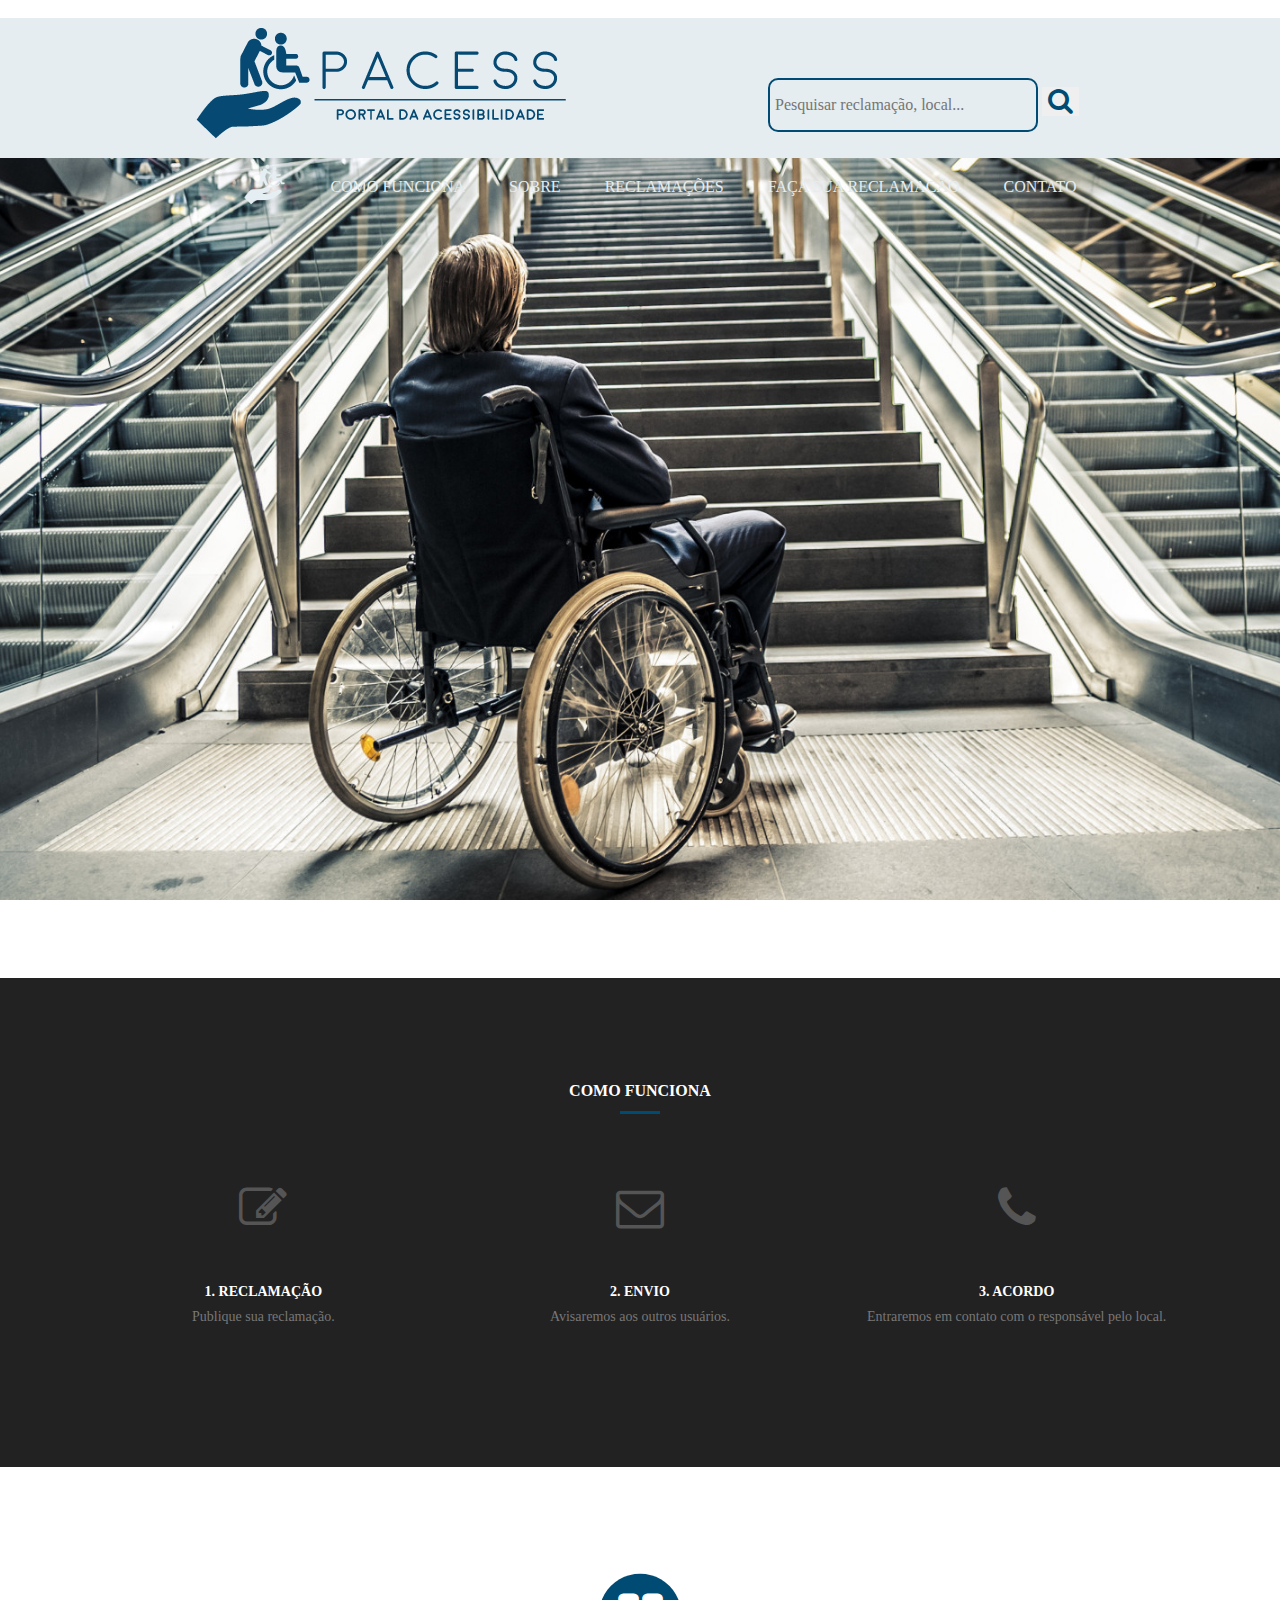
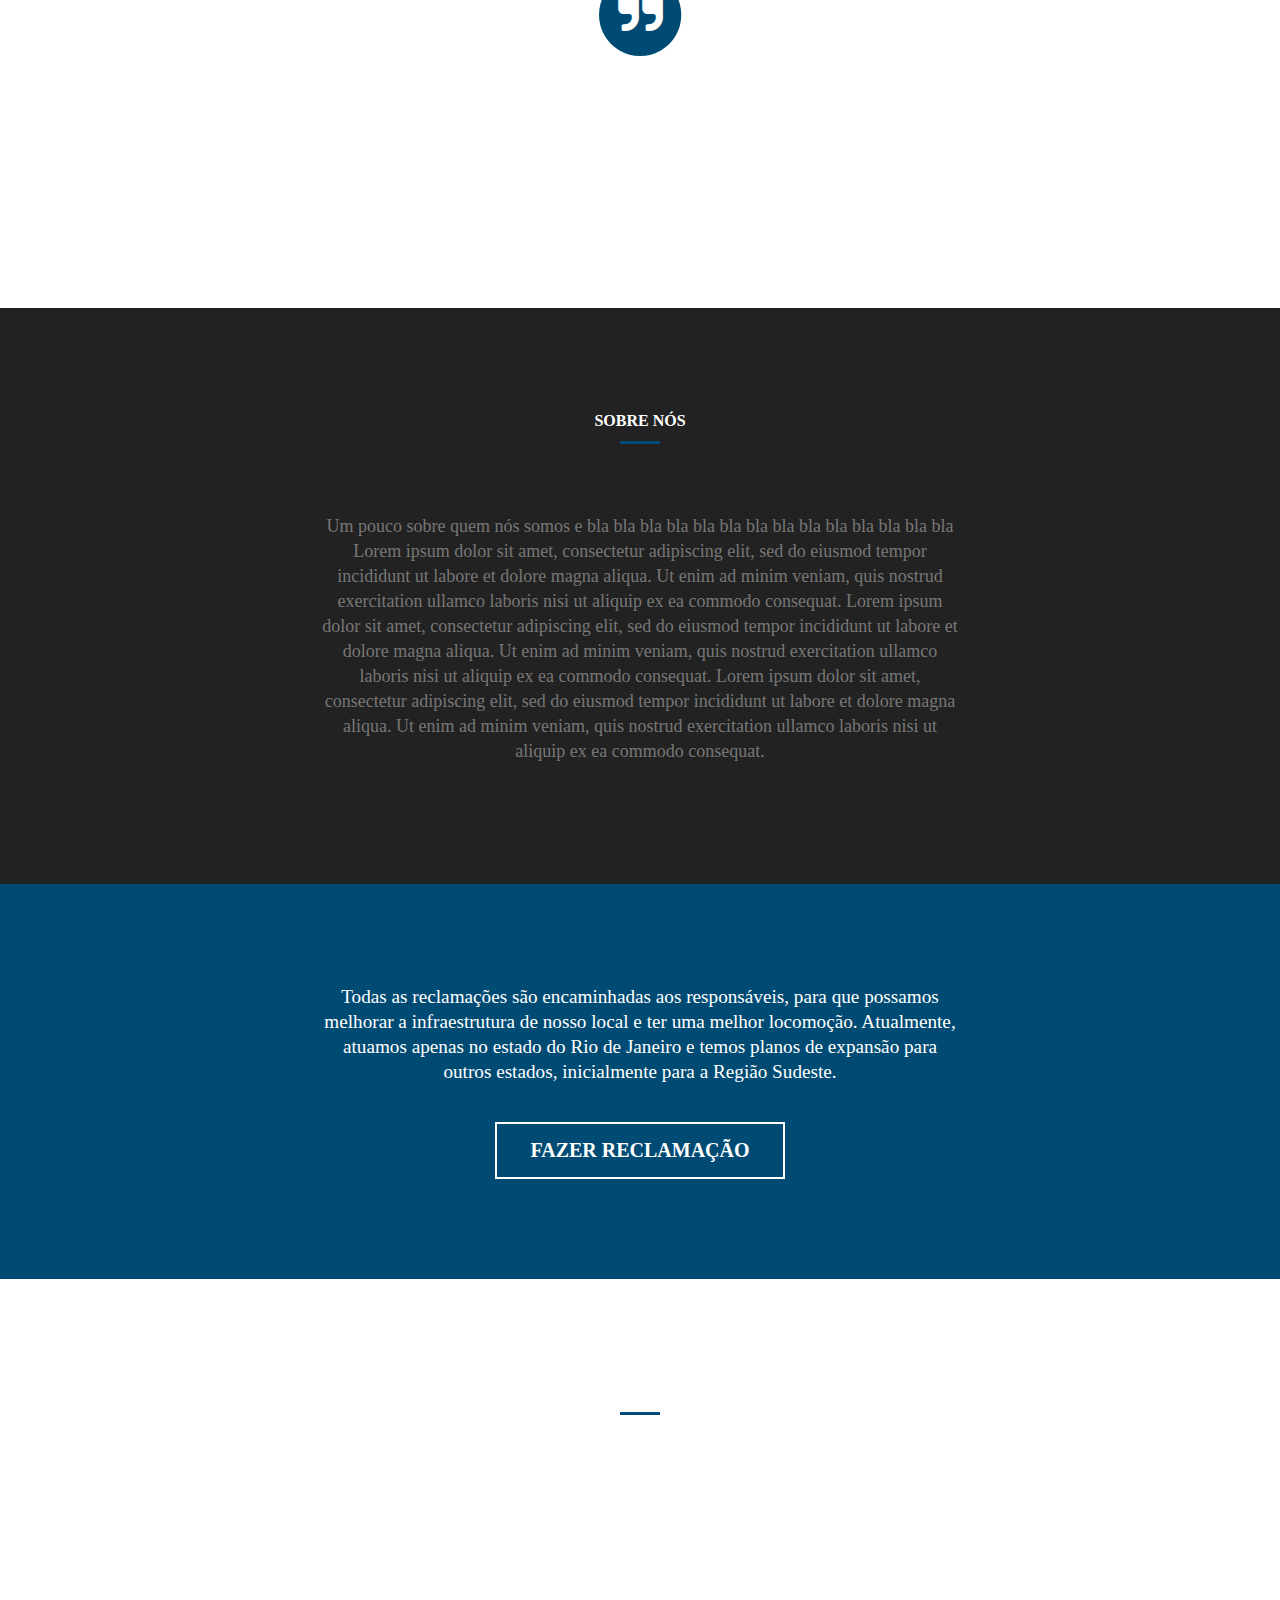
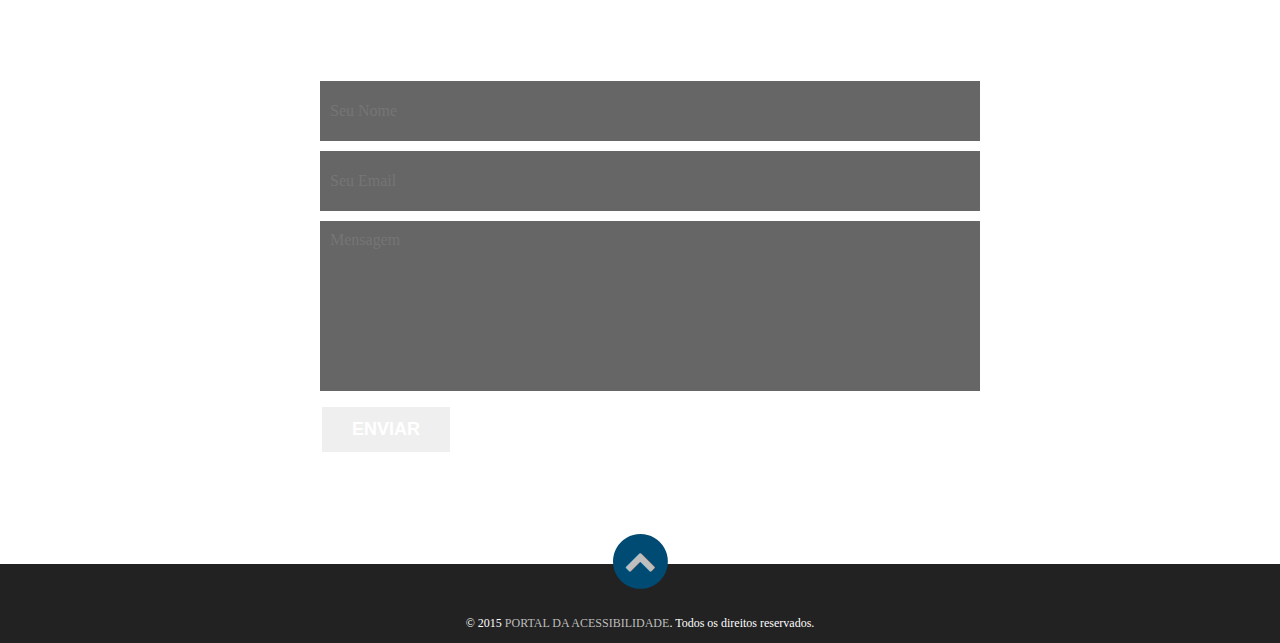
==== index.html @ 614ae6f2 "main page" ====
<!DOCTYPE html>
<head>

    <meta charset="UTF-8">
    <title>PAcess - Portal da Acessibilidade</title>
<<<<<<< HEAD
<<<<<<< HEAD
	<link rel="shortcut icon" href="_img/icon.png" type="image/x-icon">
	
=======
=======
>>>>>>> 5cb6e2b2883be461f8e9524da1b844f892d65a20
    <link rel="shortcut icon" href="_img/icon.png" type="image/x-icon">

>>>>>>> 5cb6e2b2883be461f8e9524da1b844f892d65a20
    <meta name="viewport" content="width=device-width,initial-scale=1">
    
    <link rel="stylesheet" href="_css/style.css">
    <link href='http://fonts.googleapis.com/css?family=Open+Sans:400italic,700,300,800,400' rel='stylesheet' type='text/css'>
	<link rel="stylesheet" href="font-awesome/css/font-awesome.min.css">
</head>

	<script src="https://ajax.googleapis.com/ajax/libs/jquery/2.1.3/jquery.min.js"></script>
	<script src="_js/main.js"></script>

<body>
	
	<!-- Start HeaderSection -->
    <header class="bg">
      		
            <div id="main-header"> <!-- logo e caixa de pesquisa -->
                <div class="col-logo">
                    <h2>
						<a href="#" class="logo">
							<img src="_img/logo.png" alt="logo">
						</a>
					</h2>
                </div> <!-- col-logo -->

                <div class="search">
                    <form method="get" name="search">
                        <input type="text" name="search" placeholder="Pesquisar reclamação, local...">
						<button type="submit" value="Search" class="btn-search-header">
							<i class="fa fa-search fa-2x fa-blue"></i>
						</button>
                    </form>
                </div>
            </div> <!-- main-header -->
		
			<div class="col-nav">
                <nav>
                    <ul>
                      <li><a href="#main-header"><img class="logo-sml" src="_img/logo-sml.png" alt="logo"></a></li>
                      <li><a href="#how-work">Como Funciona</a></li>
                      <li><a href="#about">Sobre</a></li>
                      <li><a href="#">Reclamações</a></li>
                      <li><a href="#">Faça sua Reclamação</a></li>
                      <li><a href="#contact">Contato</a></li>
                    </ul>
                </nav>
            </div> <!-- col-nav -->
			
		
            

    </header>
	<!-- End HeaderSection -->

	<!-- Start How It Work Section -->
    <section id="how-work">
		
		<div class="row-title">
			<h1>Como Funciona</h1>
			
			<hr>
		</div><!-- row-title -->
		
		<div class="row-equal">
		
			<div class="col-3">
					<div class="col-icon">
						<i class="fa fa-pencil-square-o fa-3x fa-inverse"></i>
					</div>
					<div class="col-content">
						<h5>1. Reclamação</h5>
						<p>Publique sua reclamação.</p>
					</div>
				</div><!-- col-3 -->
			
			<div class="col-3">
					<div class="col-icon">
						<i class="fa fa-envelope-o fa-3x fa-inverse"></i>
					</div>
					<div class="col-content">
						<h5>2. Envio</h5>
						<p>Avisaremos aos outros usuários.</p>
					</div>
				</div><!-- col-3 -->
			
			<div class="col-3">
					<div class="col-icon">
						<i class="fa fa-phone fa-3x fa-inverse"></i>
					</div>
					<div class="col-content">
						<h5>3. Acordo</h5>
						<p>Entraremos em contato com o responsável pelo local.</p>
					</div>
				</div><!-- col-3 -->&nbsp;
		</div><!-- row-equal -->
		
    </section>
	<!-- End How It Work Section -->

	<!-- Start Phrase Section -->
	<section id="quote">

			<h1>
				<span class="fa-stack fa-3x">
					<i class="fa fa-circle fa-stack-2x fa-blue"></i>
					<i class="fa fa-quote-right fa-1x"></i>
				</span>
			</h1>
			<h3><i>A verdadeira deficiência é aquela que prende o ser humano por dentro e não por fora, pois até os incapacitados de andar podem ser livres para voar.</i></h3>
			<h4>- Thaís Moraes -</h4>
			
		
	</section>
	<!-- End Phrase Section -->
	
	<!-- Start About Section -->
	<section id="about">
		
		<div class="row-title">
			<h1>Sobre Nós</h1>
			
			<hr>
		</div><!-- row-title -->
		
		<p>Um pouco sobre quem nós somos e bla bla bla bla bla bla bla bla bla bla bla bla bla bla Lorem ipsum dolor sit amet, consectetur adipiscing elit, sed do eiusmod tempor incididunt ut labore et dolore magna aliqua. Ut enim ad minim veniam, quis nostrud exercitation ullamco laboris nisi ut aliquip ex ea commodo consequat. Lorem ipsum dolor sit amet, consectetur adipiscing elit, sed do eiusmod tempor incididunt ut labore et dolore magna aliqua. Ut enim ad minim veniam, quis nostrud exercitation ullamco laboris nisi ut aliquip ex ea commodo consequat. Lorem ipsum dolor sit amet, consectetur adipiscing elit, sed do eiusmod tempor incididunt ut labore et dolore magna aliqua. Ut enim ad minim veniam, quis nostrud exercitation ullamco laboris nisi ut aliquip ex ea commodo consequat.</p>
	</section>
	<!-- End About Section -->
	
	<!-- Start Complain Section -->
	<section id="complain">
		
		<p>Todas as reclamações são encaminhadas aos responsáveis, para que possamos melhorar a infraestrutura de nosso local e ter uma melhor locomoção. Atualmente, atuamos apenas no estado do Rio de Janeiro e temos planos de expansão para outros estados, inicialmente para a Região Sudeste.</p><br>
		
		<a href="#" class="btn-complain">Fazer reclamação</a>
	</section>
	<!-- End Complain Section -->
	
	<!-- Start Contact Section -->
	<section id="contact">
		
		<div class="row-title">
			<h1>Contato</h1>
			
			<hr>
		</div><!-- row-title -->
		
		<div class="row-equal">
		
			<div class="col-2">
				<div class="col-icon">
					<i class="fa fa-phone fa-3x"></i>
				</div>
				<div class="col-content">
					<h5>Telefone</h5>
					<p>+55 (21) 1234-5678
					<br>
					0800 1000 8000
					</p>
				</div>
			</div><!-- col-2 -->
			
			<div class="col-2">
				<div class="col-icon">
					<i class="fa fa-envelope-o fa-3x"></i>
				</div>
				<div class="col-content">
					<h5>Email</h5>
					<p>faleconosco@pacess.com</p>
				</div>
			</div><!-- col-2 -->
		</div><!-- row-equal -->
		
		<form method="post" action="#" name="formulario">
			<fieldset>
				<input name="autor" id="nome" type="text" placeholder="Seu Nome">

				<input name="Tmail" id="email" type="email" placeholder="Seu Email">

				<textarea name="msg" id="comment" type="text" placeholder="Mensagem"></textarea>

				<a href="#"><input name="submit" id="enviar" type="submit" value="Enviar"></a>
			</fieldset>
		</form>
		
	</section>
	<!-- End Contact Section -->
	
	<!-- Footer Section -->
	<footer>
	
		<h1>
			<a href="#main-header">
				<span class="fa-stack fa-2x">
				<i class="fa fa-circle fa-stack-2x fa-blue"></i>
				<i class="fa fa-chevron-up fa-1x"></i>
			</span>
			</a>
		</h1>
		
		<div class="row-title">	
			<p>&copy; 2015 <a href="index.html">PORTAL DA ACESSIBILIDADE</a>. Todos os direitos reservados.</p>
		</div><!-- row-title -->
		
	</footer>
	<!-- End Footer Section -->
	
</body>
</html>
---- _css/style.css ----
/*
blue #004b73
cinza #e5edf0
*/

/* Prefixed properties */
::selection{
	background-color: #004b73;
}
<<<<<<< HEAD

=======
>>>>>>> 7b0e78f0ace2d73190246aeb0dd41ecd071b60eb
/* Scrollbar */
::-webkit-scrollbar { /* espessura da barra de rolagem */
    width: 10px;
}
::-webkit-scrollbar-track { /* espaço fora da barra de rolagem */
    background-color: #777;
    
}
::-webkit-scrollbar-thumb { /* a barra de rolagem em si */
    background-color: #004b73;
}
::-webkit-scrollbar-thumb:hover { /* hover da barra de rolagem em si */
    background-color: #222;
}
<<<<<<< HEAD

=======
>>>>>>> 7b0e78f0ace2d73190246aeb0dd41ecd071b60eb
body {
	font-family: 'Open Sans', sans-serif;
}
body,
h1,
h2,
h3,
h4,
h5,
h6,
p {
	margin: 0 auto ;
	color: #fff;
}
a {
	text-decoration: none;
	color: inherit;
}
h1,
h4,
h5,
p {
	text-align: center;
	line-height: 25px;
}
h1,
h5 { text-transform: uppercase; }
h1 {
	font-size: 16px;
	color: #fff;
}
h5 {
	font-size: 14px;
	color: #fff;
}
hr {
	width: 40px;
	height: 3px;
	margin-bottom: 70px;
	background-color: #004b73;
	border: none;
}

/*	----- START HEADER	-----	*/
.bg {
	width: 100%;
	height: 60em;
	margin: 0 auto;
  	overflow: hidden;
	background: url(../_img/wheelchair2.jpg) no-repeat center center fixed;
	-webkit-background-size: cover;
  	-moz-background-size: cover;
  	-o-background-size: cover;
  	background-size: cover;
}
#main-header {
	height: 140px;
	background-color: #e5edf0;
}
.col-logo {
	padding-top:5px;
	float: left;
	width: 60%;
	text-align: center;
}
.logo {
	vertical-align: bottom;	
}
header input[type=text] {
	padding: 5px;
	width:50%;
	margin: 0;
	color: #777;
	background-color: rgba(0,0,0,0);
	border: 2px solid #004b73;
	border-radius: 10px;
	outline: inherit;	
}
.search {
	float: right;
	width: 40%;
	margin-top: 60px;
	text-align: left;	
}
.btn-search-header {
	background-color: 0;
	border: none;
	cursor: pointer;
	outline: inherit;
}
.logo-sml {
	width: 43px;
}
.col-nav {
	width: 100%;
	height: 50px;
	background-color: transparent;
}
.f-nav { /* treco louco pra deixar fixo depois do scroll */
	position: fixed;
	z-index: 9999;	
	left: 0;
	top: 0;
	width: 100%;
	background-color: #004b73;
	-webkit-transition: all 1s ease-in-out;
	-moz-transition: all 1s ease-in-out;
	-o-transition: all 1s ease-in-out;
	transition: all 1s ease-in-out;
}
nav {
	position: relative;	
	top: 0;
	margin: 0 auto;
	text-align: center;
}
nav ul{
	margin: 0 auto;
	list-style: none;
}
nav ul li {
	display: inline-block;
	margin: 5px 20px;
	vertical-align: middle;
}
nav a {
	font-weight: 400;
	color: #e5edf0;
	text-transform: uppercase;
}
nav a:hover {
	color: #777;
}
/*	----- END HEADER	-----	*/

/*	----- START HOW IT WORK	-----	*/

#how-work {
	padding: 100px 0;
	background-color: #222222;
}
.row-title {
	width: 1130px;
	max-width: 100%;
	margin: 0 auto;
	text-align: center;
}
.row-equal {
	width: 1130px;
	max-width: 100%;
	margin: 0 auto;
	text-align: center;
}
.col-3 {
	display: block;
	float: left;
	width: 33.333%;/*100% movel*/
}
.col-icon {
	width: 75px;
	height: 75px;
	margin: 0 auto 20px; /* centralizar*/
}
#how-work p {
	max-width: 80%;
	font-size: 14px;
}
.fa-pencil-square-o:hover,
.fa-envelope-o:hover,
.fa-phone:hover {
	color: #004b73;
}
/*	----- END HOW IT WORK	-----	*/

/*	----- START QUOTE	-----	*/
#quote {
	padding: 100px 0;
	text-align: center;
	background: url(../_img/bg-p.jpg) center fixed;
}
h3 {
	max-width: 60%;
	margin: 20px auto;
	font-size: 24px;
	font-weight: 300;
	line-height: 35px;
}
h4 {
	padding-top: 10px;
	font-size: 22px;
	font-weight: 700;
	letter-spacing: 1px;
}
/*	----- END QUOTE	-----	*/

/*	----- START ABOUT	-----	*/
#about {
	padding: 100px 0;
	background-color: #222222;
}
p {
	max-width: 50%;
	margin-bottom: 20px;
	font-size: 18px;
	color: #777;
	text-align: center;
}
/*	----- END ABOUT	-----	*/

/*	----- START COMPLAIN	-----	*/
#complain {
	padding: 100px 0;
	text-align: center;
	background-color: #004b73;
}

#complain p {
	margin-bottom: 20px;
	font-weight: 300;
	font-size: 1.2em;
	line-height: 25px;
	color: #fff;
}
.btn-complain {
	display: block;
	padding: 15px;
	width: 20%;
	margin: 0 auto;
	font-size: 20px;
	font-weight: 700;
	text-align: center;
	text-transform: uppercase;
	border: 2px solid #fff;
}
.btn-complain:hover {
	color: #004b73;
	background-color: #fff;
}
/*	----- END COMPLAIN	-----	*/

/*	----- START CONTACT	-----	*/
#contact {
	padding: 100px 0;
	text-align: center;
	background: url(../_img/bg-contact.jpg) fixed;
	background-size: cover;
}
.col-2{
	display: block;
	float: left;
	width: 50%;	
}
#contact p {
	font-weight: 300;
	color: #fff;
}
fieldset {
	width: 50%;
	margin: 0 auto;
	clear: both;
	text-align: left;
	border: none;	
}
input[type=text],
input[type=email],
textarea {
	padding: 10px;
	width: 100%;
	margin-bottom: 10px;
	font-size: 16px;
	font-family: inherit;
	color: #777;
	outline-color: #fff;
	background-color: rgba(0,0,0,0.6);
	border: none;
}
input[type=text],
input[type=email] {	height: 40px; }

textarea {
	height: 150px;
	resize: none;
}

#contact input[type=submit] {
	padding: 10px 30px;
	width: auto;
	font-size: 18px;
	font-weight: 700;
	line-height: 25px;
	color: #fff;
	text-transform: uppercase;
	background-color: 0;
	border: 2px solid #fff;
	cursor: pointer;
	outline: inherit;
}

#contact input[type=submit]:hover {
	color: #000;
	background-color: #fff;
}
/*	----- END CONTACT	-----	*/

footer {
	padding: 10px 0;
	background-color: #222222;
}

footer h1 {
	margin-top: -45px;
}

footer p {
	padding-top: 20px;
	margin-bottom: 0;
	font-size: 12px;
	font-weight: 400;
	line-height: 20px;
	color: #fff;
}

footer a { color: #bebebe; }
footer a:hover { color: #004b73; }
.fa-stack:hover { color: #222; }




/* 
h1 - section titles
h2 - 
h3 - phrase
h4 - phrase's autor
h5 - icon title
h6 - 
*/
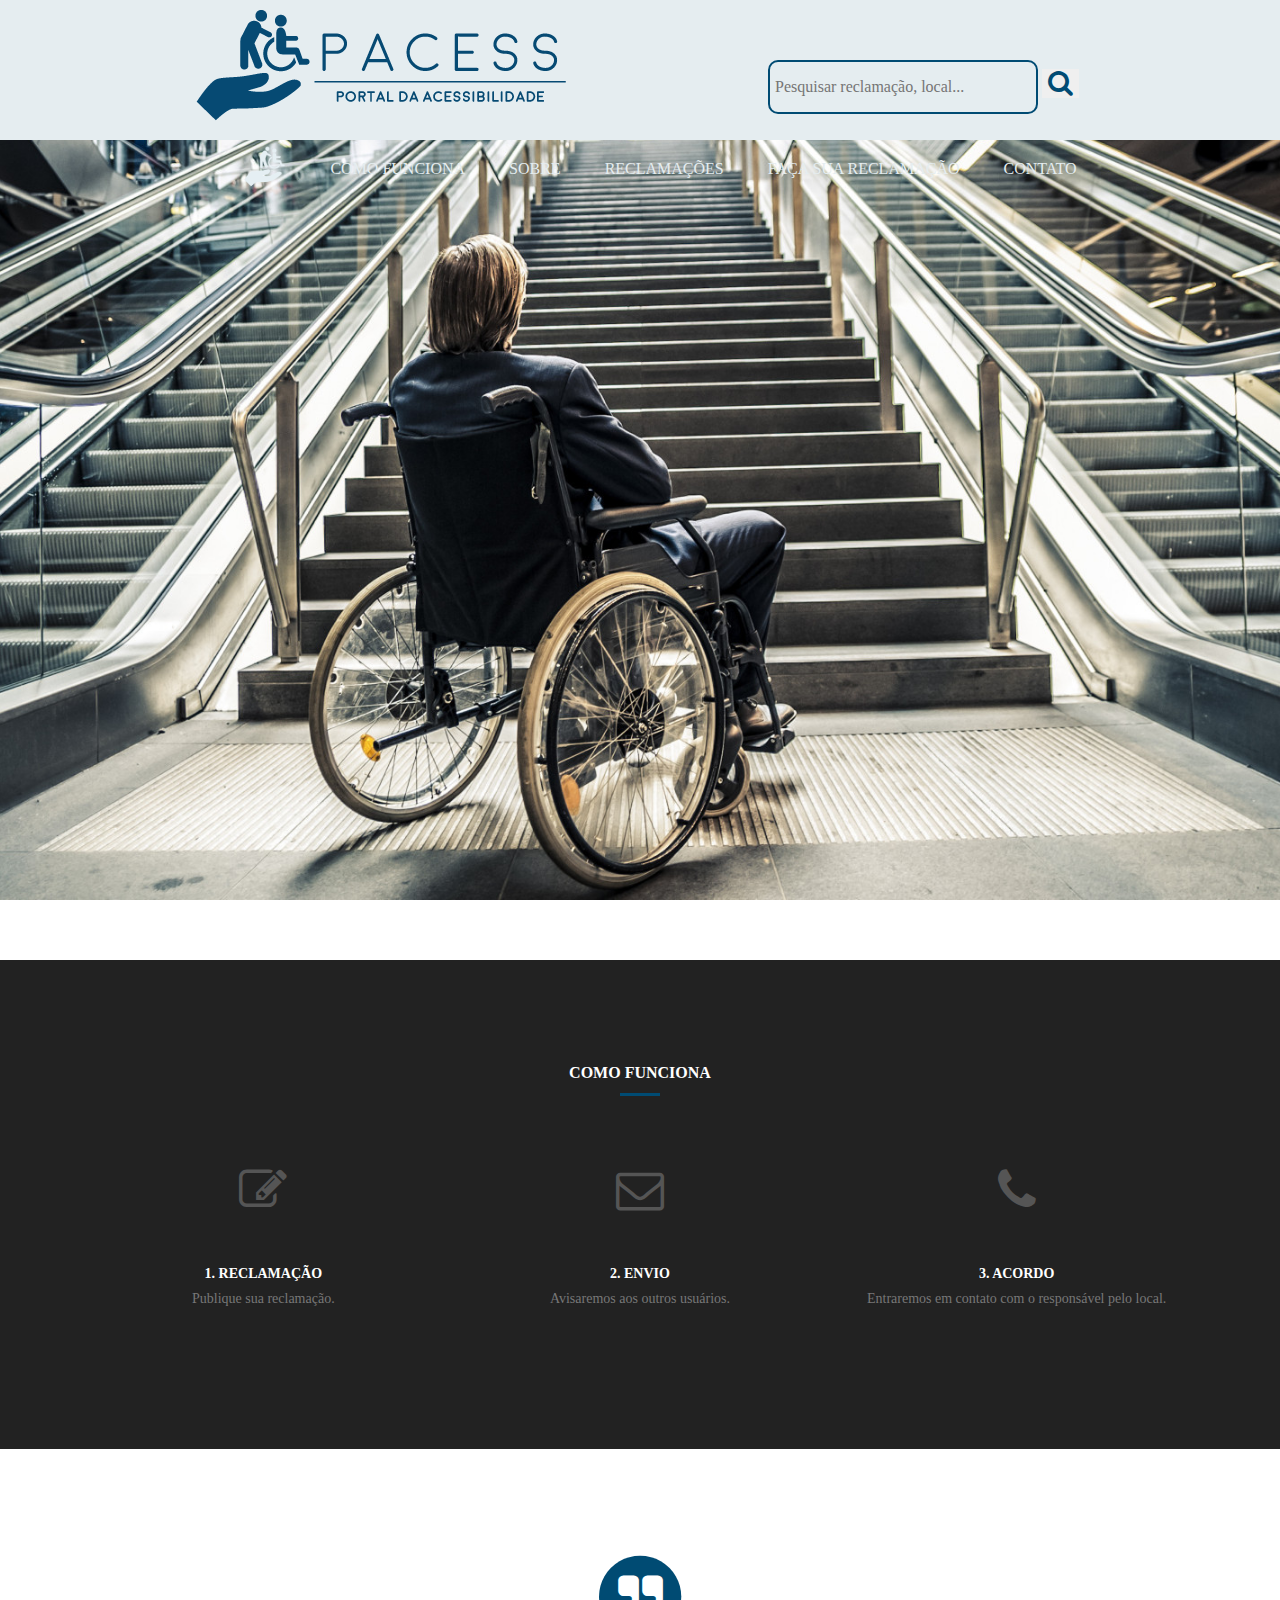
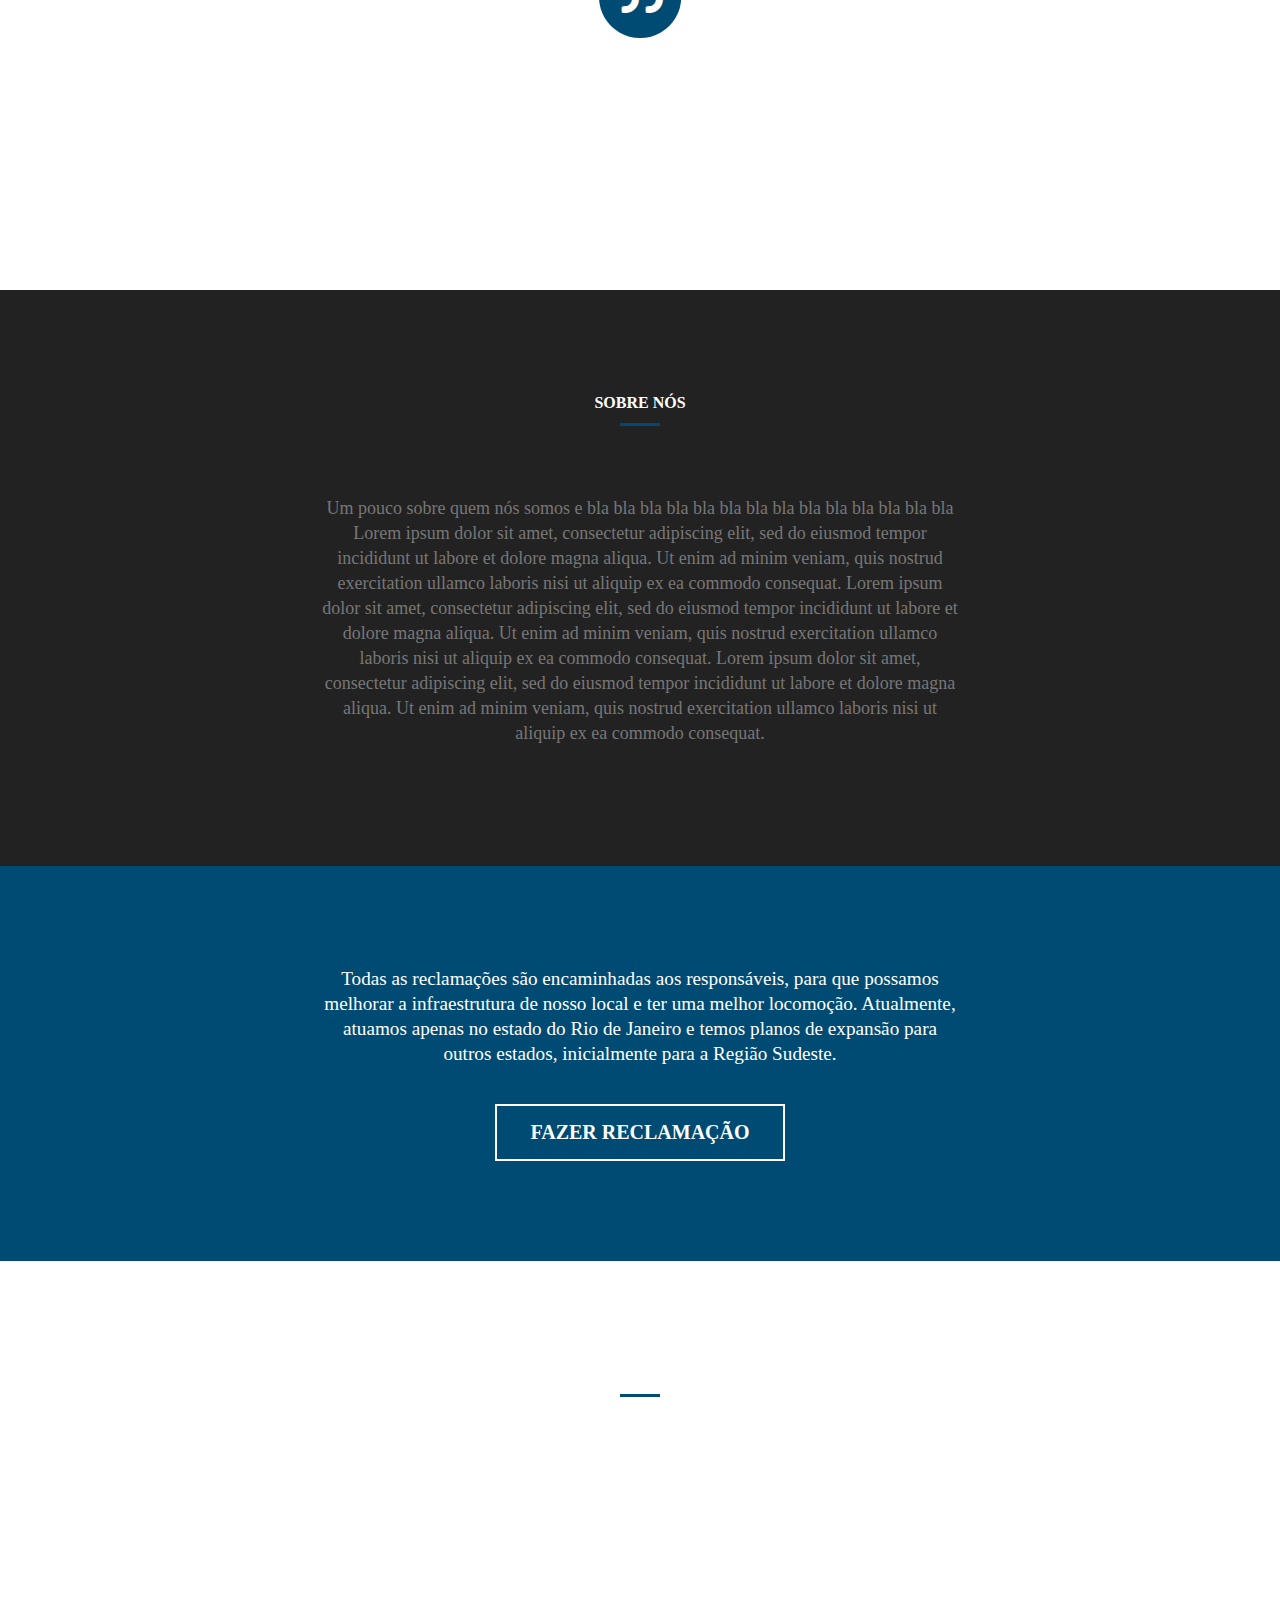
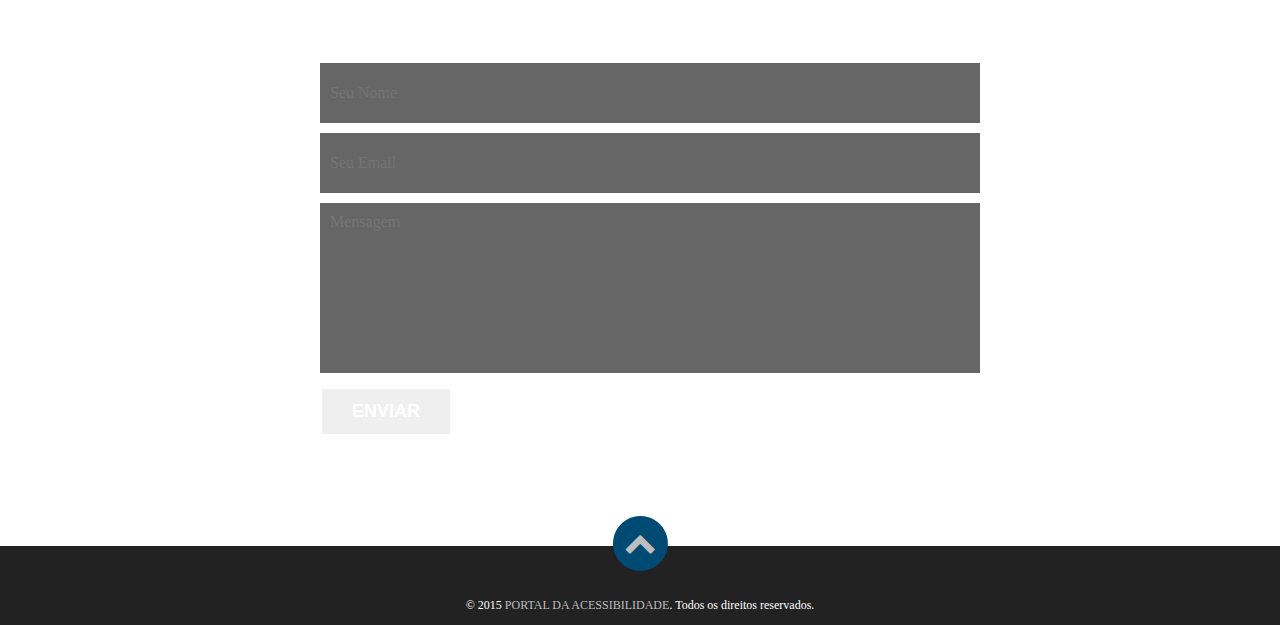
==== commit 7bb6c85b: "main page" ====
--- a/index.html
+++ b/index.html
@@ -3,18 +3,9 @@
 
     <meta charset="UTF-8">
     <title>PAcess - Portal da Acessibilidade</title>
-<<<<<<< HEAD
-<<<<<<< HEAD
 	<link rel="shortcut icon" href="_img/icon.png" type="image/x-icon">
-	
-=======
-=======
->>>>>>> 5cb6e2b2883be461f8e9524da1b844f892d65a20
-    <link rel="shortcut icon" href="_img/icon.png" type="image/x-icon">
-
->>>>>>> 5cb6e2b2883be461f8e9524da1b844f892d65a20
-    <meta name="viewport" content="width=device-width,initial-scale=1">
-    
+
+    <meta name="viewport" content="width=device-width,initial-scale=1">  
     <link rel="stylesheet" href="_css/style.css">
     <link href='http://fonts.googleapis.com/css?family=Open+Sans:400italic,700,300,800,400' rel='stylesheet' type='text/css'>
 	<link rel="stylesheet" href="font-awesome/css/font-awesome.min.css">
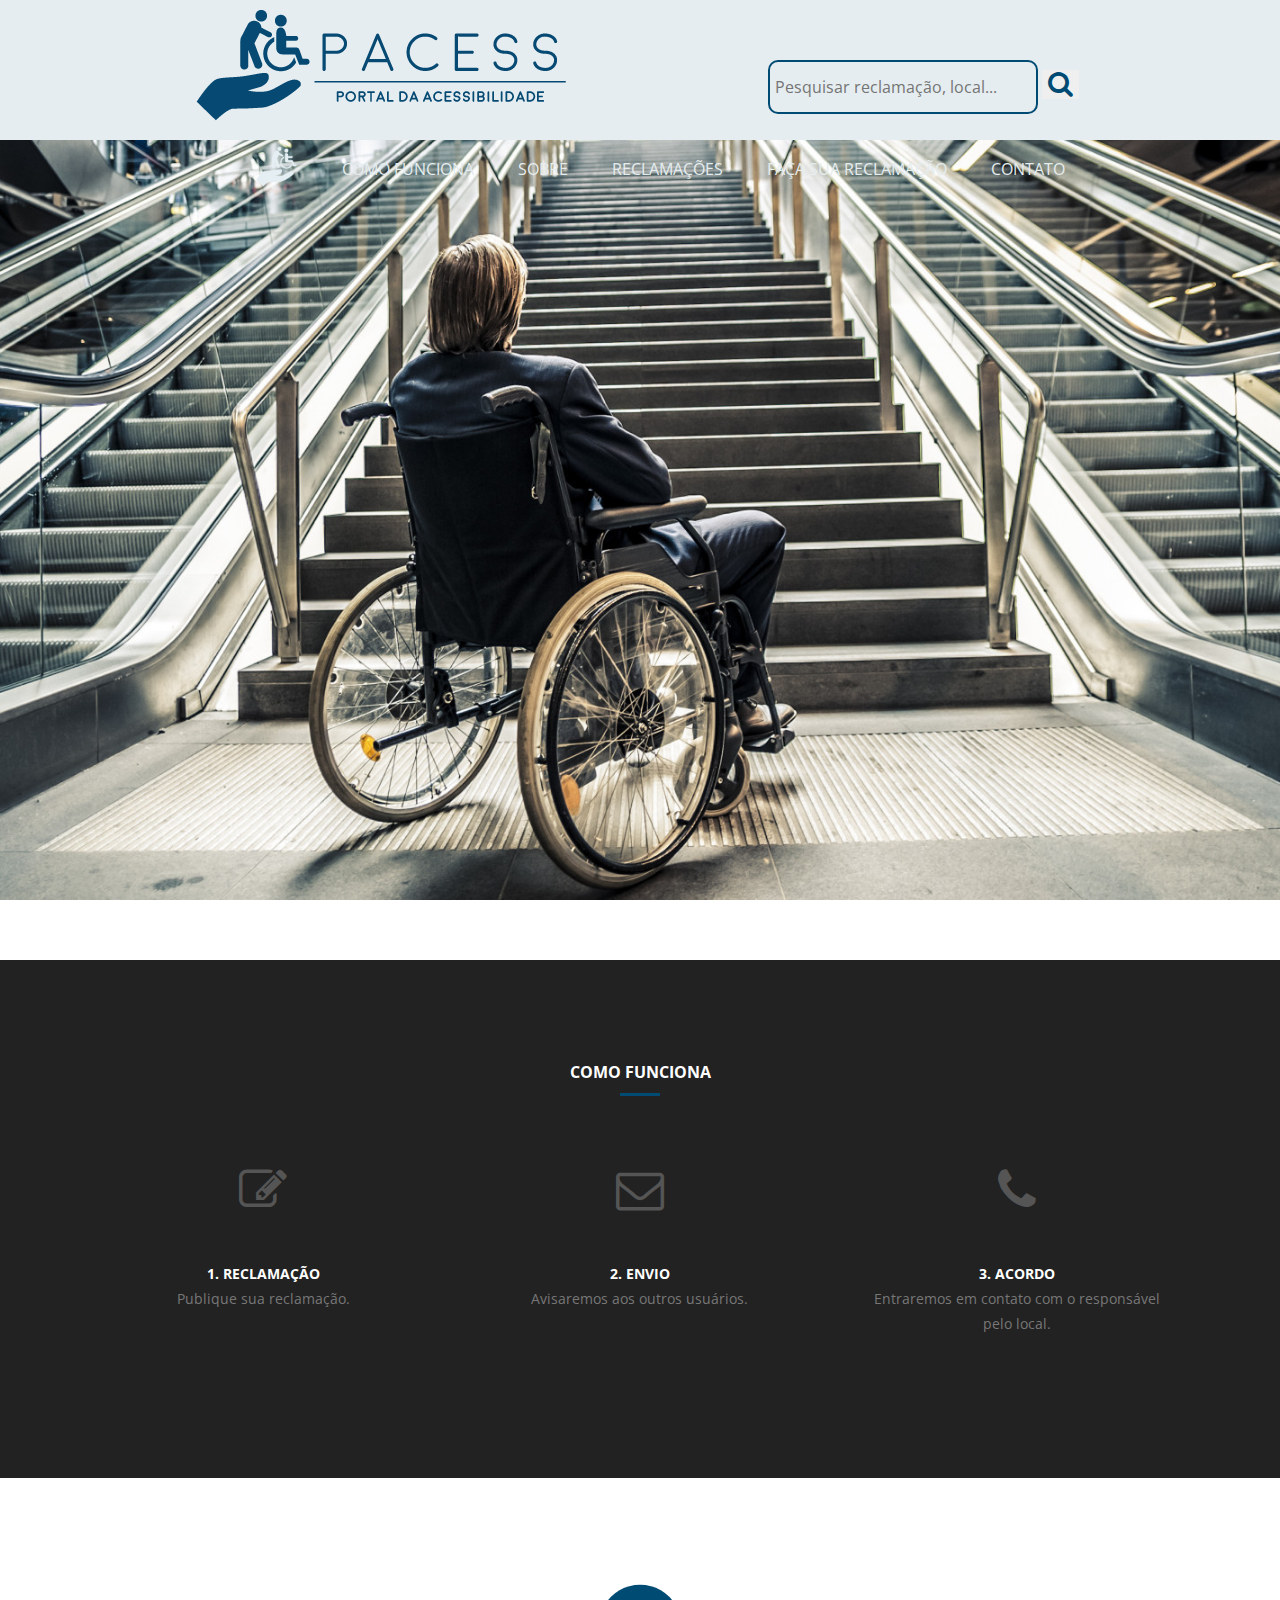
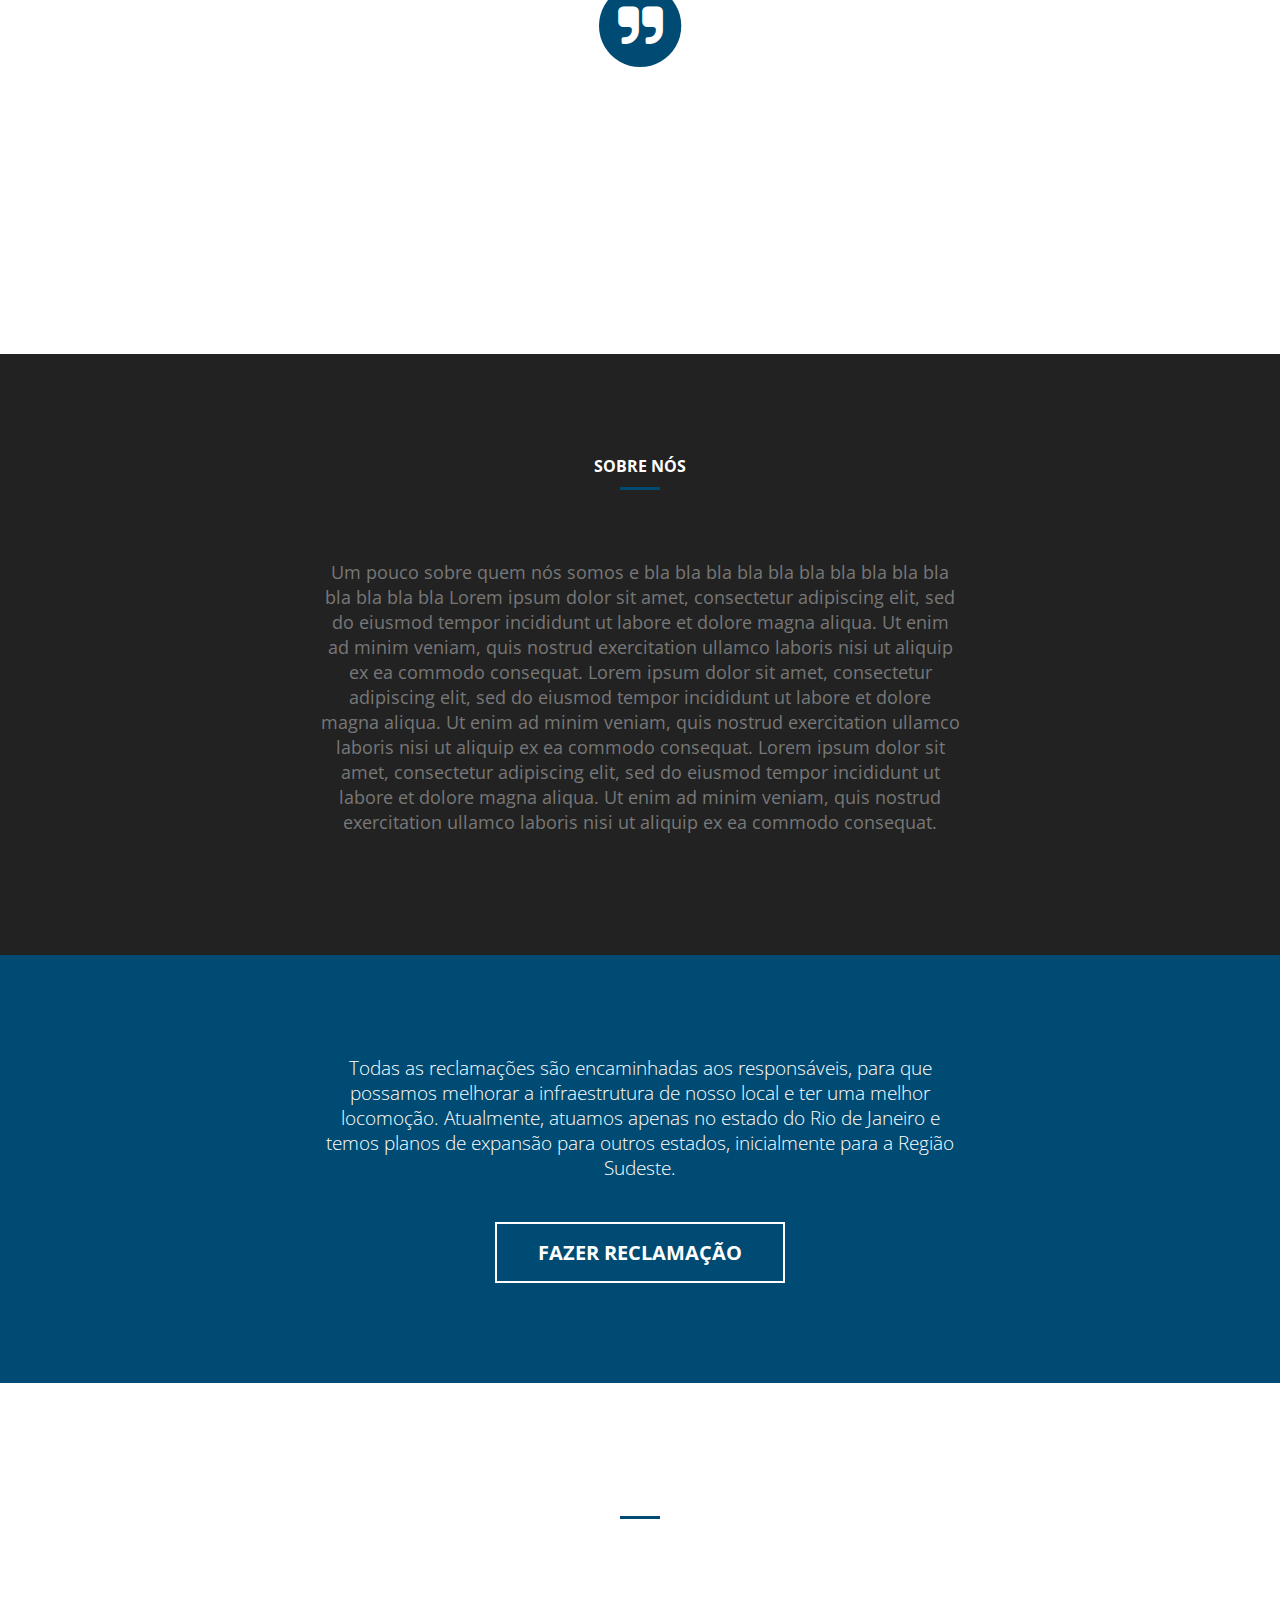
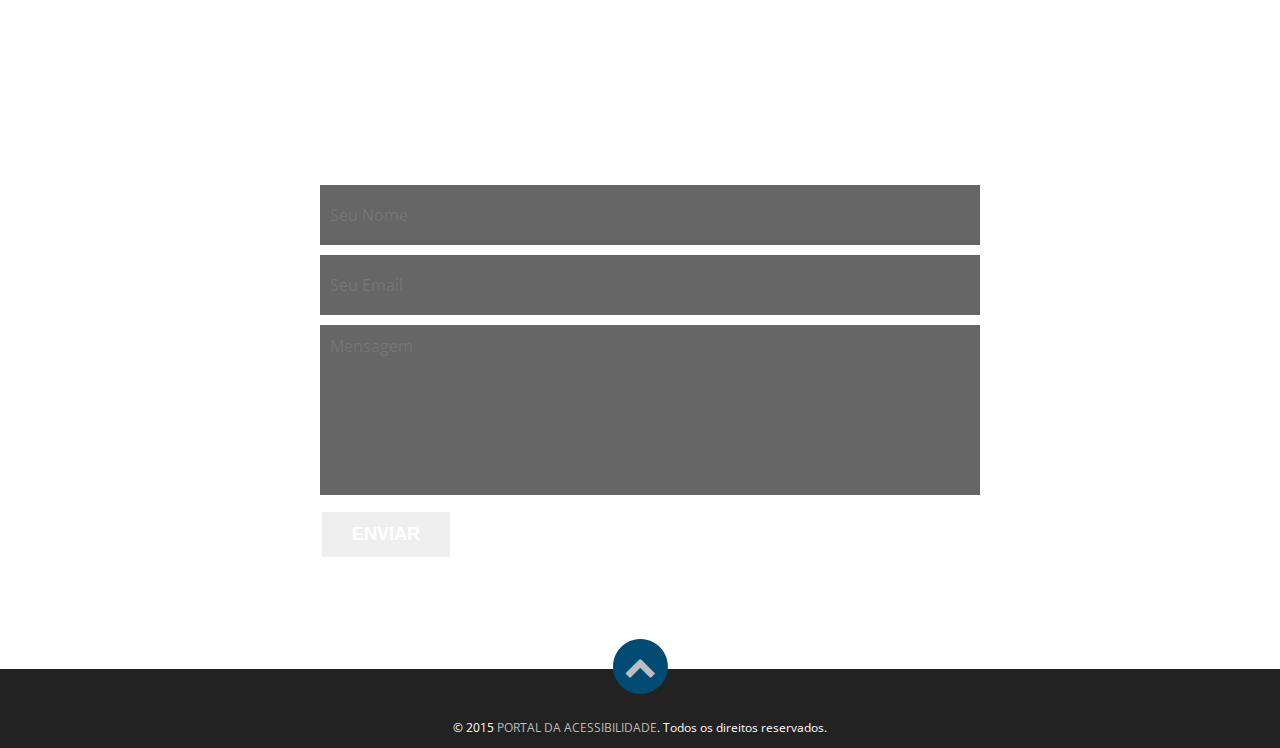
==== commit 1e9cd46d: "adicionado pag de reclamções" ====
--- a/index.html
+++ b/index.html
@@ -44,7 +44,7 @@
                       <li><a href="#main-header"><img class="logo-sml" src="_img/logo-sml.png" alt="logo"></a></li>
                       <li><a href="#how-work">Como Funciona</a></li>
                       <li><a href="#about">Sobre</a></li>
-                      <li><a href="#">Reclamações</a></li>
+                      <li><a href="reclam.html">Reclamações</a></li>
                       <li><a href="#">Faça sua Reclamação</a></li>
                       <li><a href="#contact">Contato</a></li>
                     </ul>
--- a/_css/style.css
+++ b/_css/style.css
@@ -7,10 +7,7 @@
 ::selection{
 	background-color: #004b73;
 }
-<<<<<<< HEAD
-
-=======
->>>>>>> 7b0e78f0ace2d73190246aeb0dd41ecd071b60eb
+
 /* Scrollbar */
 ::-webkit-scrollbar { /* espessura da barra de rolagem */
     width: 10px;
@@ -25,10 +22,7 @@
 ::-webkit-scrollbar-thumb:hover { /* hover da barra de rolagem em si */
     background-color: #222;
 }
-<<<<<<< HEAD
-
-=======
->>>>>>> 7b0e78f0ace2d73190246aeb0dd41ecd071b60eb
+
 body {
 	font-family: 'Open Sans', sans-serif;
 }
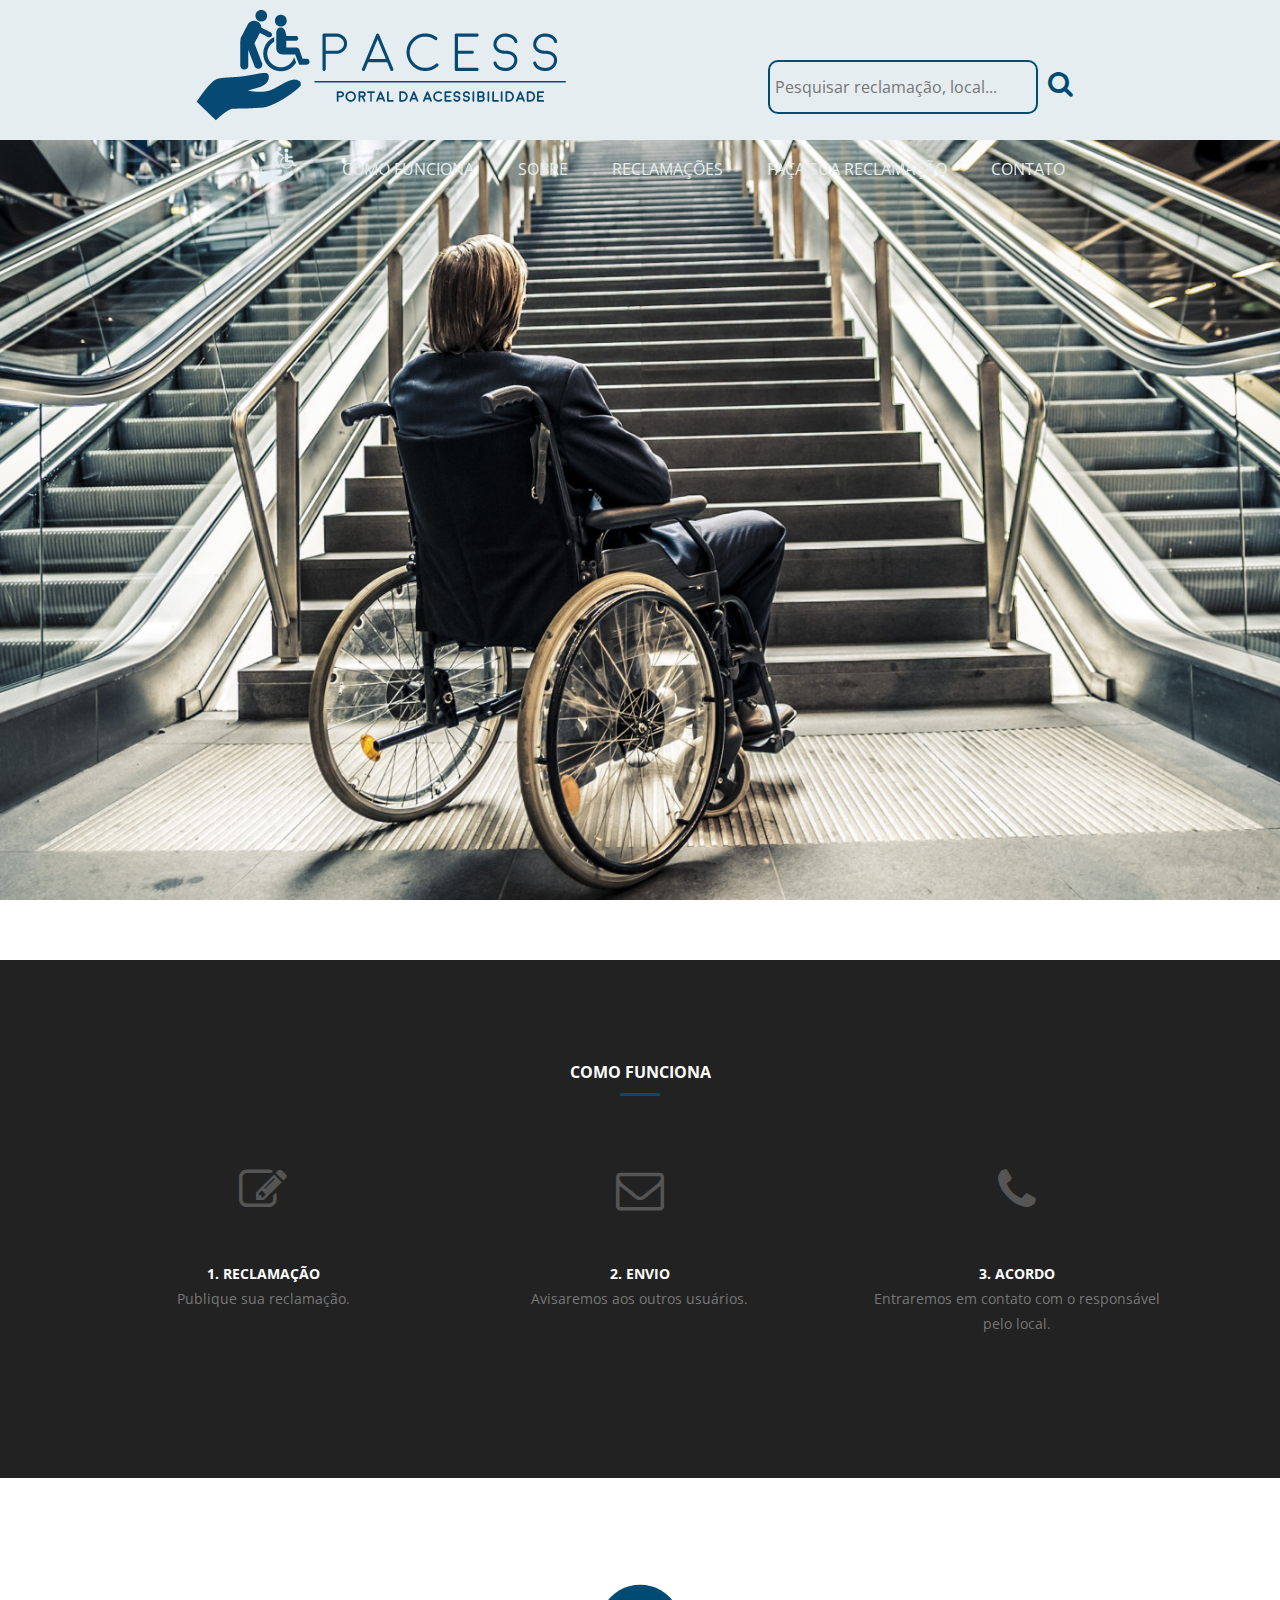
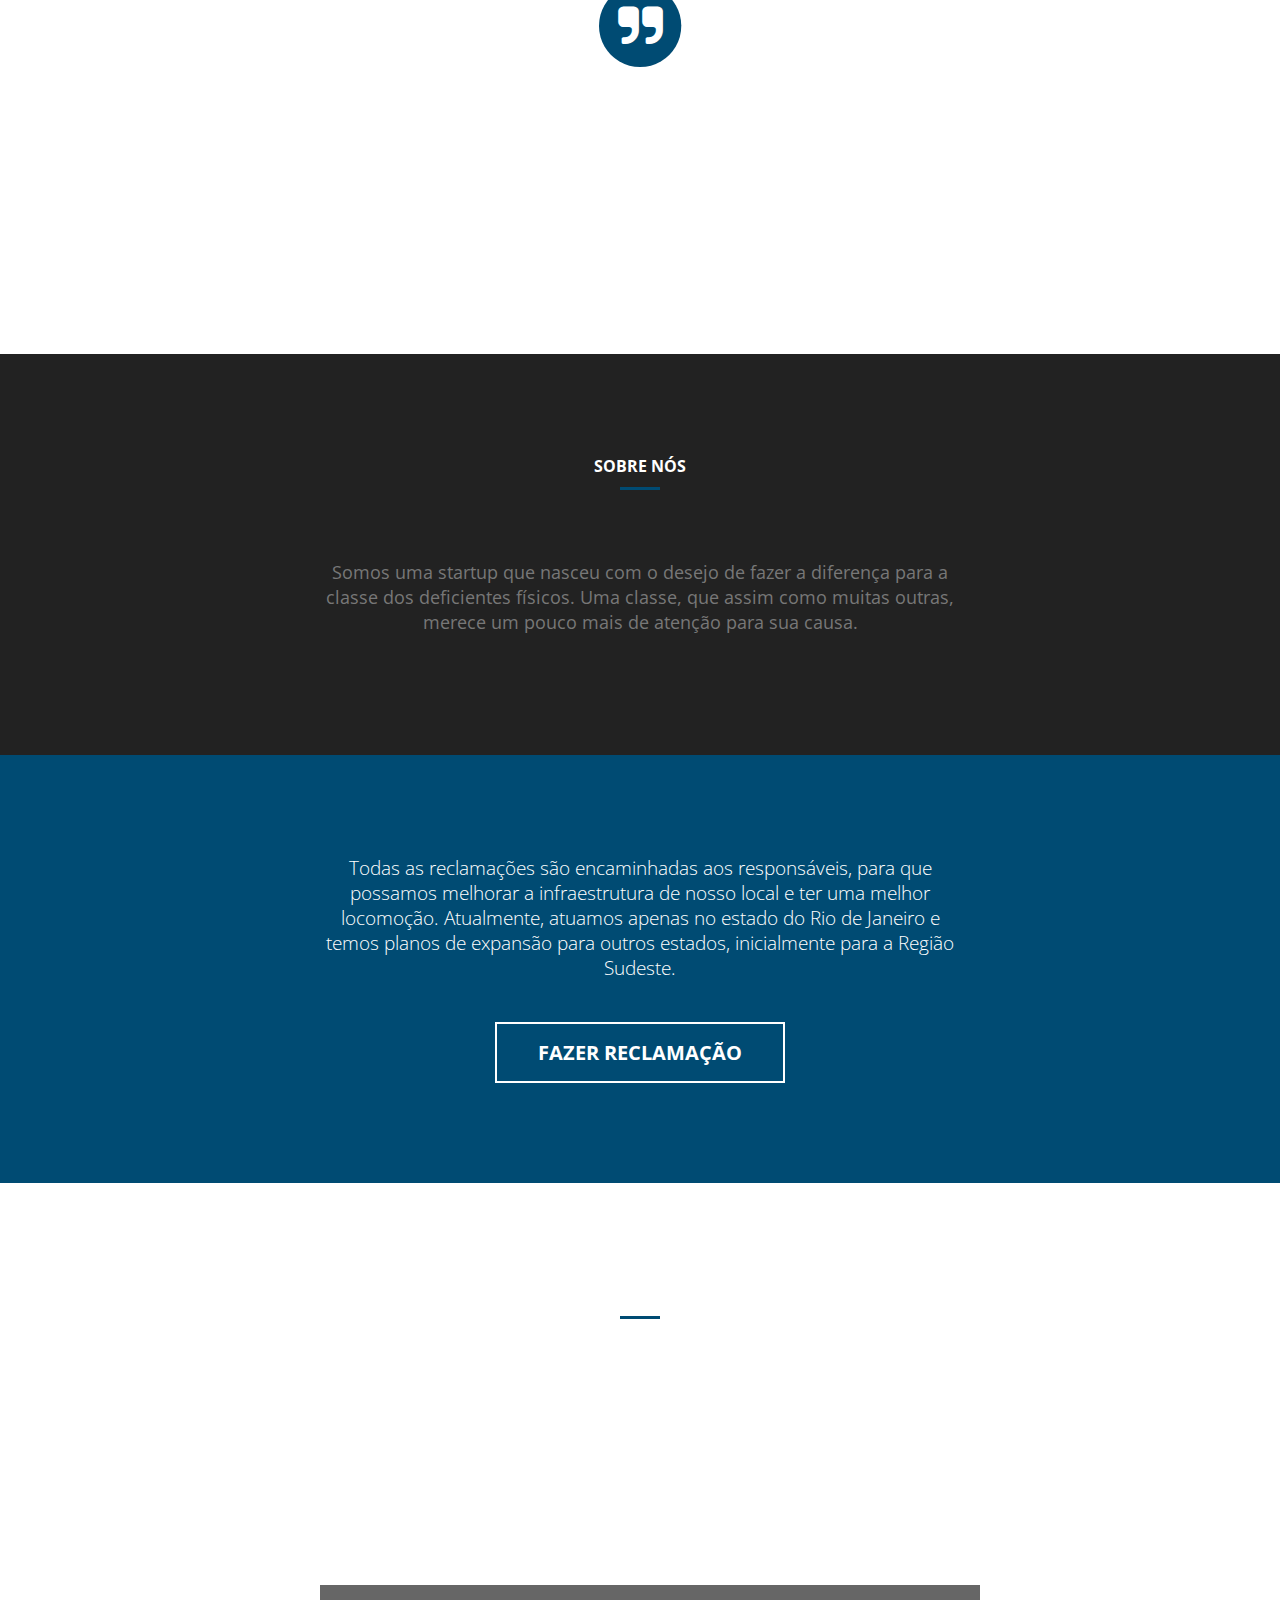
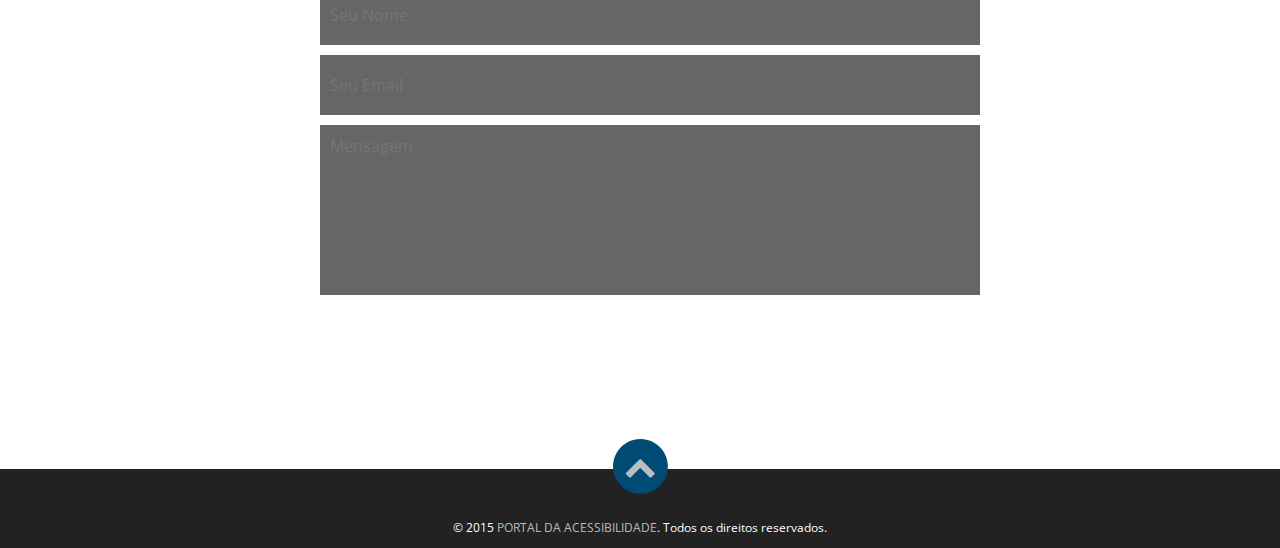
==== commit 7ddda8ec: "responsive design" ====
--- a/index.html
+++ b/index.html
@@ -5,24 +5,26 @@
     <title>PAcess - Portal da Acessibilidade</title>
 	<link rel="shortcut icon" href="_img/icon.png" type="image/x-icon">
 
-    <meta name="viewport" content="width=device-width,initial-scale=1">  
+    <meta name="viewport" content="width=device-width,initial-scale=1.0, user-scalable=no">  
     <link rel="stylesheet" href="_css/style.css">
+	<link rel="stylesheet" href="_css/mobile.css">
+	
     <link href='http://fonts.googleapis.com/css?family=Open+Sans:400italic,700,300,800,400' rel='stylesheet' type='text/css'>
 	<link rel="stylesheet" href="font-awesome/css/font-awesome.min.css">
 </head>
 
+	
+
+<body>
 	<script src="https://ajax.googleapis.com/ajax/libs/jquery/2.1.3/jquery.min.js"></script>
 	<script src="_js/main.js"></script>
-
-<body>
-	
 	<!-- Start HeaderSection -->
     <header class="bg">
       		
             <div id="main-header"> <!-- logo e caixa de pesquisa -->
                 <div class="col-logo">
                     <h2>
-						<a href="#" class="logo">
+						<a href="index.html" class="logo">
 							<img src="_img/logo.png" alt="logo">
 						</a>
 					</h2>
@@ -38,6 +40,8 @@
                 </div>
             </div> <!-- main-header -->
 		
+
+		
 			<div class="col-nav">
                 <nav>
                     <ul>
@@ -45,7 +49,7 @@
                       <li><a href="#how-work">Como Funciona</a></li>
                       <li><a href="#about">Sobre</a></li>
                       <li><a href="reclam.html">Reclamações</a></li>
-                      <li><a href="#">Faça sua Reclamação</a></li>
+                      <li><a href="reclam.html">Faça sua Reclamação</a></li>
                       <li><a href="#contact">Contato</a></li>
                     </ul>
                 </nav>
@@ -127,7 +131,7 @@
 			<hr>
 		</div><!-- row-title -->
 		
-		<p>Um pouco sobre quem nós somos e bla bla bla bla bla bla bla bla bla bla bla bla bla bla Lorem ipsum dolor sit amet, consectetur adipiscing elit, sed do eiusmod tempor incididunt ut labore et dolore magna aliqua. Ut enim ad minim veniam, quis nostrud exercitation ullamco laboris nisi ut aliquip ex ea commodo consequat. Lorem ipsum dolor sit amet, consectetur adipiscing elit, sed do eiusmod tempor incididunt ut labore et dolore magna aliqua. Ut enim ad minim veniam, quis nostrud exercitation ullamco laboris nisi ut aliquip ex ea commodo consequat. Lorem ipsum dolor sit amet, consectetur adipiscing elit, sed do eiusmod tempor incididunt ut labore et dolore magna aliqua. Ut enim ad minim veniam, quis nostrud exercitation ullamco laboris nisi ut aliquip ex ea commodo consequat.</p>
+		<p>Somos uma startup que nasceu com o desejo de fazer a diferença para a classe dos deficientes físicos. Uma classe, que assim como muitas outras, merece um pouco mais de atenção para sua causa.</p>
 	</section>
 	<!-- End About Section -->
 	
@@ -181,7 +185,7 @@
 
 				<input name="Tmail" id="email" type="email" placeholder="Seu Email">
 
-				<textarea name="msg" id="comment" type="text" placeholder="Mensagem"></textarea>
+				<textarea name="msg" id="comment" placeholder="Mensagem"></textarea>
 
 				<a href="#"><input name="submit" id="enviar" type="submit" value="Enviar"></a>
 			</fieldset>
--- a/_css/style.css
+++ b/_css/style.css
@@ -77,10 +77,11 @@
   	-moz-background-size: cover;
   	-o-background-size: cover;
   	background-size: cover;
+	
 }
 #main-header {
 	height: 140px;
-	background-color: #e5edf0;
+	background-color: rgba(229, 237, 240, 1);
 }
 .col-logo {
 	padding-top:5px;
@@ -108,7 +109,7 @@
 	text-align: left;	
 }
 .btn-search-header {
-	background-color: 0;
+	background: 0;
 	border: none;
 	cursor: pointer;
 	outline: inherit;
@@ -118,7 +119,7 @@
 }
 .col-nav {
 	width: 100%;
-	height: 50px;
+	height: auto;
 	background-color: transparent;
 }
 .f-nav { /* treco louco pra deixar fixo depois do scroll */
@@ -145,13 +146,14 @@
 }
 nav ul li {
 	display: inline-block;
-	margin: 5px 20px;
+	margin: 5px 0;
 	vertical-align: middle;
 }
 nav a {
 	font-weight: 400;
 	color: #e5edf0;
 	text-transform: uppercase;
+	padding: 18px 20px 10px;
 }
 nav a:hover {
 	color: #777;
@@ -201,7 +203,11 @@
 #quote {
 	padding: 100px 0;
 	text-align: center;
-	background: url(../_img/bg-p.jpg) center fixed;
+	background: url(../_img/bg-p.jpg) no-repeat center center fixed;
+	-webkit-background-size: cover;
+  	-moz-background-size: cover;
+  	-o-background-size: cover;
+  	background-size: cover;
 }
 h3 {
 	max-width: 60%;
@@ -267,8 +273,11 @@
 #contact {
 	padding: 100px 0;
 	text-align: center;
-	background: url(../_img/bg-contact.jpg) fixed;
-	background-size: cover;
+	background: url(../_img/bg-contact.jpg) no-repeat center center fixed;
+	-webkit-background-size: cover;
+  	-moz-background-size: cover;
+  	-o-background-size: cover;
+  	background-size: cover;
 }
 .col-2{
 	display: block;
@@ -315,7 +324,7 @@
 	line-height: 25px;
 	color: #fff;
 	text-transform: uppercase;
-	background-color: 0;
+	background: 0;
 	border: 2px solid #fff;
 	cursor: pointer;
 	outline: inherit;
--- a/_css/mobile.css
+++ b/_css/mobile.css
@@ -0,0 +1,103 @@
+@media only screen and (max-width: 915px) {
+	.bg {
+		 left: 100%;
+    
+	}
+	.search {
+		text-align: right;
+	}
+	/*Create vertical spacing*/
+	li {
+		margin-bottom: 1px;
+	}
+	/*Make all menu links full width*/
+	nav ul li, nav li a {
+		width: 100%;
+	}
+	nav ul {
+		padding: 0;
+	}
+	nav a{
+		padding: 1.5% 20%;
+	}
+	.col-nav {
+		background-color: rgba(0, 75, 115, .8);
+		line-height: 35px;
+	}
+	.f-nav {
+		position: relative;
+	}
+	
+	h3 {
+		max-width: 70%;
+	}
+
+	#about p,
+	#complain p{
+		max-width: 90%;
+	}
+
+	.btn-complain {
+		width: 30%;
+	}
+}
+
+@media only screen and (max-width: 650px) {
+	#main-header {
+		height: 240px;
+		background-color: rgba(229, 237, 240, .8);
+	}
+	.col-logo {
+		width: 100%;
+	}
+	.search {
+		width: 100%;
+		text-align: center;
+		margin-top: 30px;
+	}
+	header input[type=text] {
+		width: 60%;	
+	}
+
+	header ::-webkit-input-placeholder {
+   		color: #004b73;
+	}
+	header ::-moz-placeholder {
+	   color: orange;
+	}
+	header :-ms-input-placeholder {  
+	   color: orange;
+	}
+	
+	.col-3 {
+	display: block;
+	float: left;
+	width: 100%;/*100% movel*/
+	}
+	.col-content {
+		padding-bottom: 100px;
+	}
+	h3{
+		max-width: 80%;
+	}
+	.btn-complain {
+		width: 35%;
+	}
+	#contact fieldset {
+		width: 80%;
+	}
+	.col-2 {
+		width: 100%;
+	}
+}
+@media only screen and (max-width: 400px) {
+	.col-logo img{
+		width: 100%;
+	}
+	header input[type=text] {
+		width: 65%;
+	}
+	.btn-complain {
+		width: 80%;
+	}
+}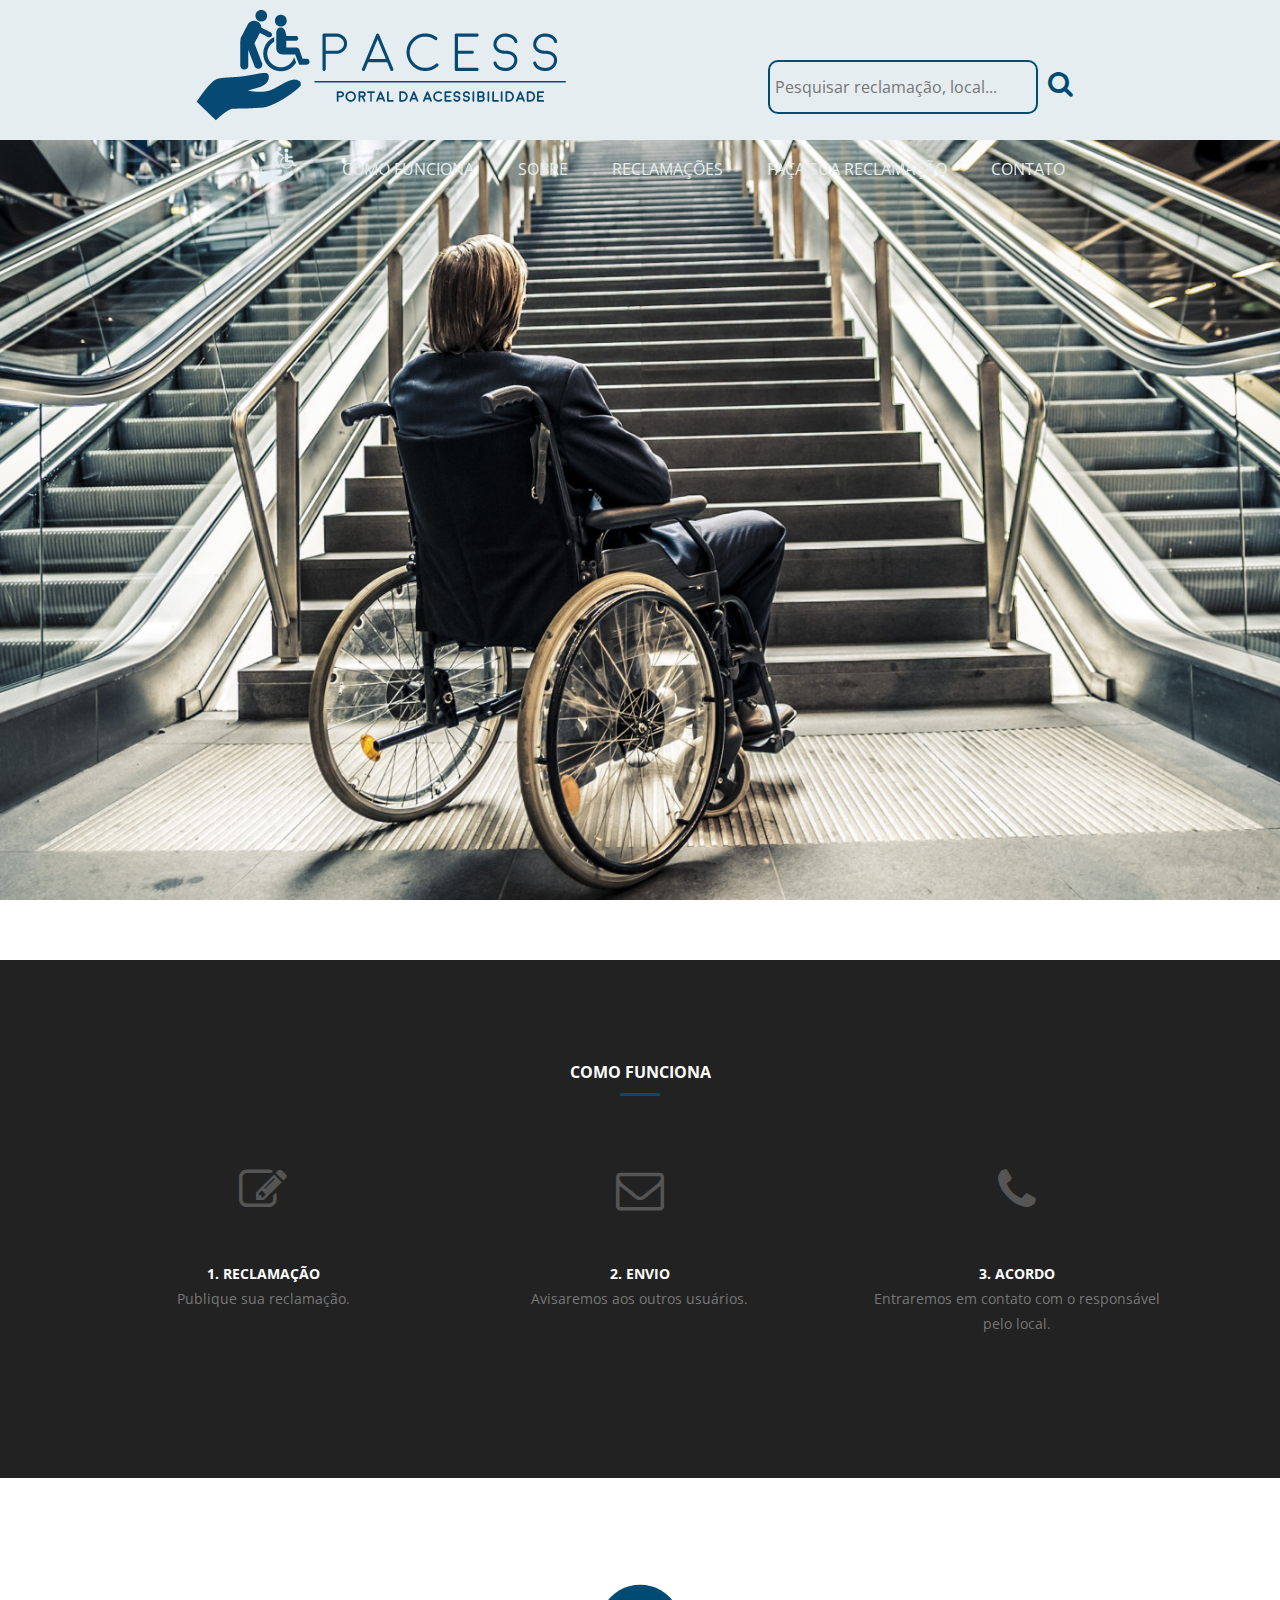
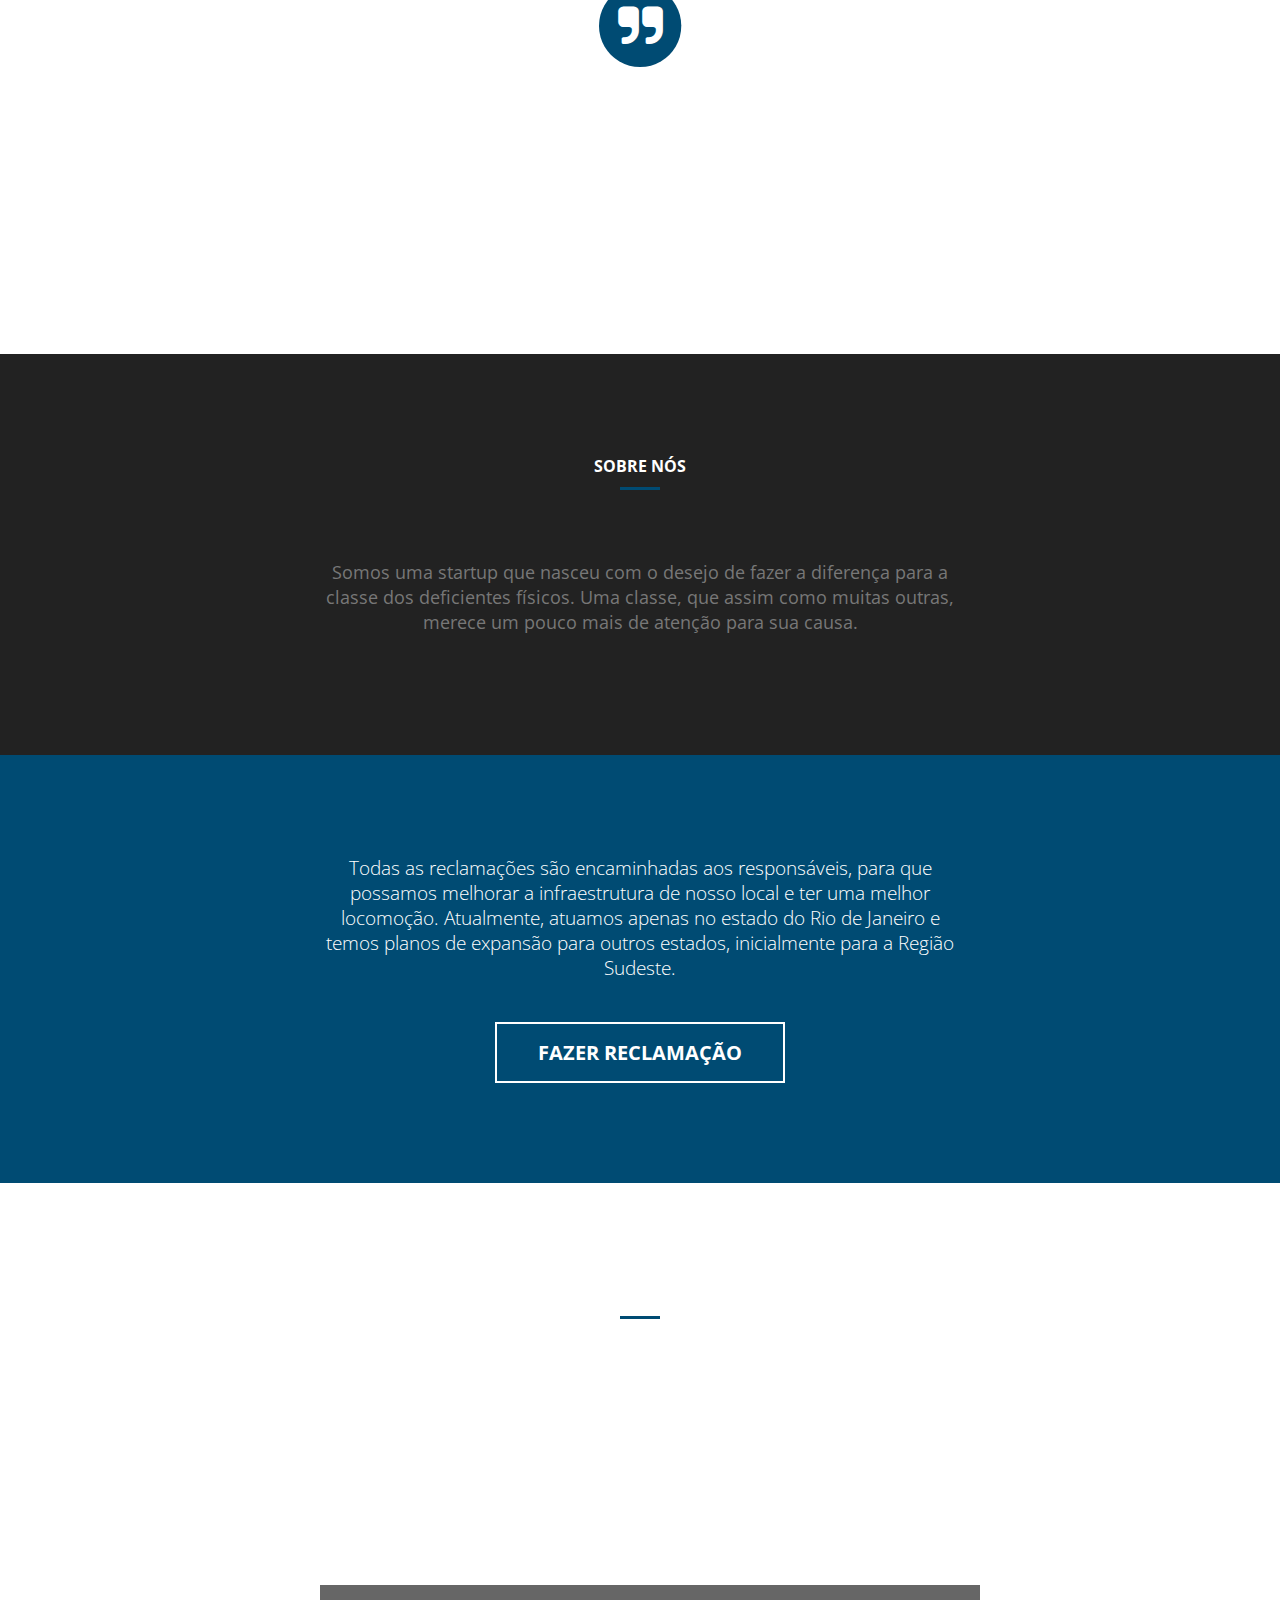
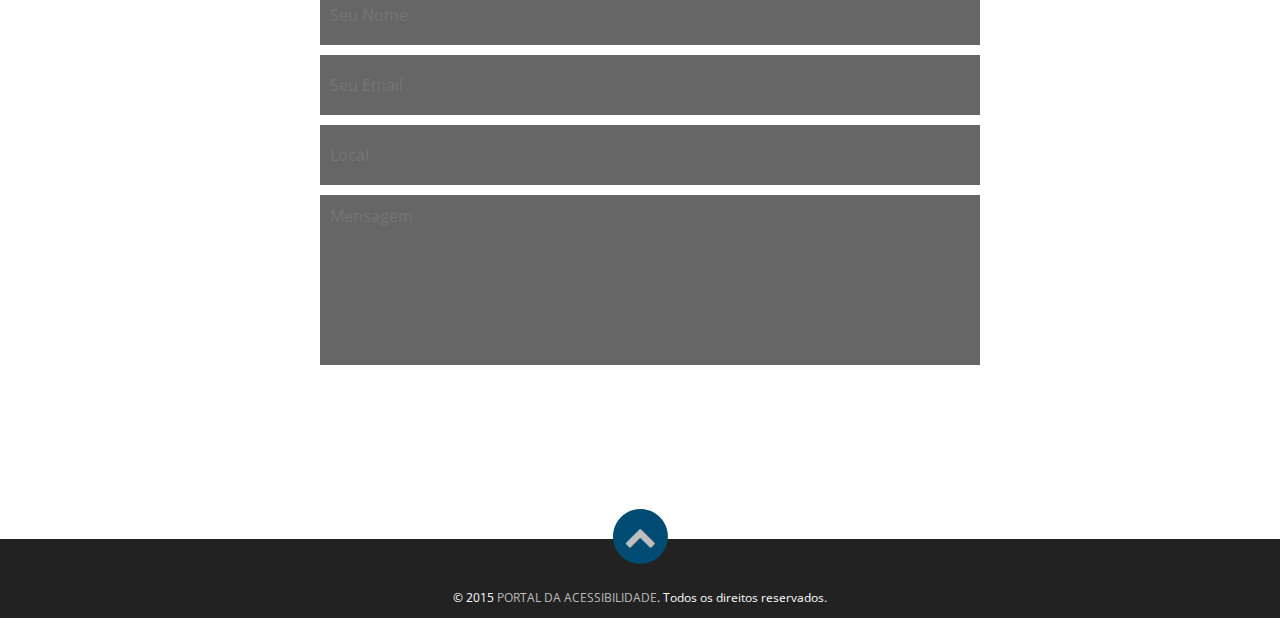
==== commit 10d97a9d: "Adicionado arquivos .php" ====
--- a/index.html
+++ b/index.html
@@ -1,23 +1,24 @@
 <!DOCTYPE html>
+<html>
 <head>
 
     <meta charset="UTF-8">
-    <title>PAcess - Portal da Acessibilidade</title>
+    <title>PACESS - Portal da Acessibilidade</title>
 	<link rel="shortcut icon" href="_img/icon.png" type="image/x-icon">
 
-    <meta name="viewport" content="width=device-width,initial-scale=1.0, user-scalable=no">  
+    <meta name="viewport" content="width=device-width,initial-scale=1">  
     <link rel="stylesheet" href="_css/style.css">
-	<link rel="stylesheet" href="_css/mobile.css">
-	
+    <link rel="stylesheet" href="_css/mobile.css">
+
     <link href='http://fonts.googleapis.com/css?family=Open+Sans:400italic,700,300,800,400' rel='stylesheet' type='text/css'>
 	<link rel="stylesheet" href="font-awesome/css/font-awesome.min.css">
 </head>
 
-	
-
-<body>
 	<script src="https://ajax.googleapis.com/ajax/libs/jquery/2.1.3/jquery.min.js"></script>
 	<script src="_js/main.js"></script>
+
+<body>
+	
 	<!-- Start HeaderSection -->
     <header class="bg">
       		
@@ -40,16 +41,14 @@
                 </div>
             </div> <!-- main-header -->
 		
-
-		
 			<div class="col-nav">
                 <nav>
                     <ul>
                       <li><a href="#main-header"><img class="logo-sml" src="_img/logo-sml.png" alt="logo"></a></li>
                       <li><a href="#how-work">Como Funciona</a></li>
                       <li><a href="#about">Sobre</a></li>
-                      <li><a href="reclam.html">Reclamações</a></li>
-                      <li><a href="reclam.html">Faça sua Reclamação</a></li>
+                      <li><a href="reclam.php">Reclamações</a></li>
+                      <li><a href="#complain">Faça sua Reclamação</a></li>
                       <li><a href="#contact">Contato</a></li>
                     </ul>
                 </nav>
@@ -140,7 +139,7 @@
 		
 		<p>Todas as reclamações são encaminhadas aos responsáveis, para que possamos melhorar a infraestrutura de nosso local e ter uma melhor locomoção. Atualmente, atuamos apenas no estado do Rio de Janeiro e temos planos de expansão para outros estados, inicialmente para a Região Sudeste.</p><br>
 		
-		<a href="#" class="btn-complain">Fazer reclamação</a>
+		<a href="#contact" class="btn-complain">Fazer reclamação</a>
 	</section>
 	<!-- End Complain Section -->
 	
@@ -179,15 +178,17 @@
 			</div><!-- col-2 -->
 		</div><!-- row-equal -->
 		
-		<form method="post" action="#" name="formulario">
+		<form method="POST" action="registra_reclamacao.php" name="formulario">
 			<fieldset>
-				<input name="autor" id="nome" type="text" placeholder="Seu Nome">
-
-				<input name="Tmail" id="email" type="email" placeholder="Seu Email">
-
-				<textarea name="msg" id="comment" placeholder="Mensagem"></textarea>
-
-				<a href="#"><input name="submit" id="enviar" type="submit" value="Enviar"></a>
+				<input name="nome" id="nome" type="text" placeholder="Seu Nome">
+
+				<input name="email" id="email" type="email" placeholder="Seu Email">
+				
+				<input name="lugar" id="lugar" type="text" placeholder="Local">
+
+				<textarea name="msg" id="comment" type="text" placeholder="Mensagem"></textarea>
+
+				<input name="submit" id="enviar" type="submit" value="Enviar">
 			</fieldset>
 		</form>
 		
--- a/_css/style.css
+++ b/_css/style.css
@@ -76,8 +76,18 @@
 	-webkit-background-size: cover;
   	-moz-background-size: cover;
   	-o-background-size: cover;
-  	background-size: cover;
-	
+  	background-size: cover;	
+}
+.bg2 {
+	width: 100%;
+	height: 60em;
+	margin: 0 auto;
+  	overflow: hidden;
+	background: url(../_img/wheelchair4.jpg) no-repeat center center fixed;
+	-webkit-background-size: cover;
+  	-moz-background-size: cover;
+  	-o-background-size: cover;
+  	background-size: cover;	
 }
 #main-header {
 	height: 140px;
@@ -369,3 +379,24 @@
 h5 - icon title
 h6 - 
 */
+
+table{
+	margin: 0 auto;
+}
+
+th {
+	padding: 0 100px;
+	font-weight: 400;
+	text-transform: uppercase;
+}
+
+td {
+	padding: 10px;
+	color: #777;
+	text-align: center;
+	width: 33.333%;	
+}
+
+tr:nth-child(2n+0) {
+	background: #292929;
+}
